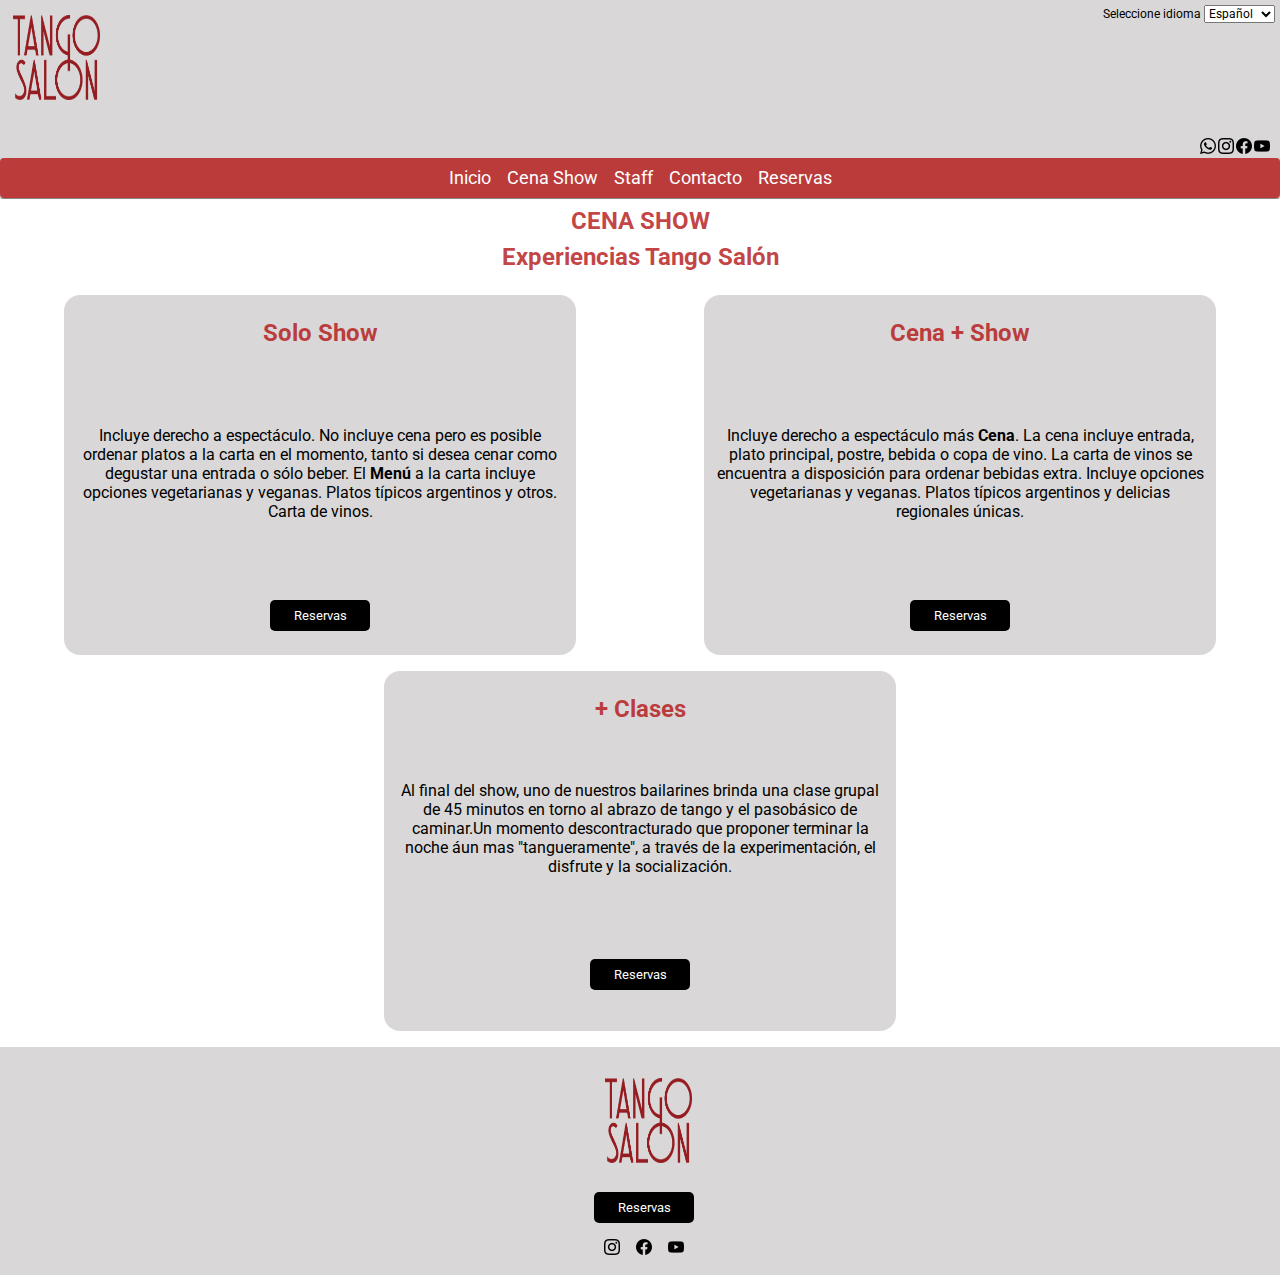
==== pages/cena-show.html @ 395cd0f0 "Se realizaron cambios en archivos cena-show.html, cena-show.scss y footer.scss" ====
<!DOCTYPE html>
<html lang="en">

<head>
    <meta charset="UTF-8">
    <meta name="viewport" content="width=device-width, initial-scale=1.0">
    <link rel="stylesheet" href="../css/style.css">
    <link rel="preconnect" href="https://fonts.googleapis.com">
    <link rel="preconnect" href="https://fonts.gstatic.com" crossorigin>
    <link href="https://fonts.googleapis.com/css2?family=Roboto&display=swap" rel="stylesheet">
    <link rel="preconnect" href="https://fonts.googleapis.com">



    <title>Cena Show</title>
</head>

<body>

    <header>

        <div class="top-header">
            <img class="logo" src="../img/tangosalon-logo.png" alt="tango salón">
        </div>



        <div class="wrapper-elements">
            <div class="selector">
                <form action="">
                    <label for="campo-idioma">Seleccione idioma</label>
                    <select class="desplegable" name="" id="campo-idioma">
                        <option value="">Español</option>
                        <option value="">Portugés</option>
                        <option value="">Ingles</option>
                    </select>
                </form>
            </div>

            <div>
                <ul class="redes">
                    <li><img src="../img/whatsapp (1).png" alt="logo de whatsapp"></li>
                    <li><img src="../img/instagram (2).png" alt="logo de instagram"></li>
                    <li><img src="../img/facebook (1).png" alt="logo de facebook"></li>
                    <li><img src="../img/youtube (1).png" alt="logo de youtube"></li>
                </ul>
            </div>
        </div>



        <div class="barra-pages">
            <nav id="menú">
                <ul class="nav-list">
                    <li><a href="../index.html">Inicio</a></li>
                    <li><a href="./cena-show.html">Cena Show</a></li>
                    <li><a href="./staff.html">Staff</a></li>
                    <li><a href="./contacto.html">Contacto</a></li>
                    <li><a href="./reservas.html">Reservas</a></li>
                </ul>
            </nav>
        </div>


    </header>

    <body>

        <main>

            
            <div class="top-cena">
                <h2>CENA SHOW </h2>
                <h3>Experiencias Tango Salón</h3>
            </div>
            <article class="solo">

                <h4>Solo Show</h4>
                <p class="show">Incluye derecho a espectáculo. No incluye cena pero es posible ordenar platos a la carta en el
                    momento, tanto si desea cenar como degustar una entrada o sólo beber.
                    El <b>Menú</b> a la carta incluye opciones vegetarianas y veganas. Platos típicos argentinos y
                    otros. Carta de vinos.</p>

                <div class="boton-reservas">
                    <a href="./reservas.html"> Reservas</a>
                </div>
            </article>

           
                <article class="cena-show">
                    <h4>Cena + Show</h4>

                    <p>Incluye derecho a espectáculo más <b>Cena</b>. La cena incluye entrada, plato principal, postre,
                        bebida
                        o copa de vino.  La carta de vinos se encuentra a disposición para ordenar bebidas extra. Incluye
                        opciones vegetarianas y veganas.   Platos típicos argentinos y
                        delicias regionales únicas. </p>

                    <div class="boton-reservas">
                        <a href="./reservas.html">Reservas</a>
                    </div>
                </article>
          

            
                <article class="clases">
                    <h4>+ Clases</h4>
                    <p>Al final del show, uno de nuestros bailarines brinda una clase grupal de 45 minutos en torno al
                        abrazo de tango y el pasobásico de caminar.Un momento descontracturado que proponer terminar la
                        noche áun mas "tangueramente", a través de la experimentación, el disfrute y la socialización.
                    </p>

                    <div class="boton-reservas3">
                        <a href="./reservas.html"> Reservas</a>
                    </div>
                </article>
           









        </main>
        <footer>

            <div class="cajón-footer">

                <div class="boton-tango">
                    <a href="#menú"><img class="logo" src="../img/tangosalon-logo.png" alt="tango salón"></a>

                </div>
                <div class="boton-reservas">
                    <a href="./reservas.html"> Reservas</a>
                </div>
                <div>
                    <ul class="nav-social">
                        <li><img src="../img/instagram (2).png" alt="logo instagram"></li>
                        <li><img src="../img/facebook (1).png" alt="logo facebook"></li>
                        <li><img src="../img/youtube (1).png" alt="logo youtube"></li>
                    </ul>
                </div>

            </div>


        </footer>


    </body>

</html>
---- css/style.css ----
@charset "UTF-8";
* {
  margin: 0;
  padding: 0;
  box-sizing: border-box;
  font-family: "Roboto", sans-serif;
}

ul,
ol {
  list-style-type: none;
}

a {
  text-decoration: none;
  color: white;
}

a:hover {
  color: rgba(191, 228, 119, 0.363);
}

img {
  max-width: 100%;
}

/* header */
/* mobile */
header {
  display: grid;
  grid-template-columns: 1fr 1fr;
  grid-template-rows: 2fr 1fr;
  background-color: rgba(121, 113, 113, 0.281);
  border-bottom: rgba(90, 81, 81, 0.61) solid 1px;
  border-bottom-left-radius: 3px;
  border-bottom-right-radius: 3px;
}

.top-header {
  display: flex;
}

.selector {
  display: flex;
  justify-content: end;
  padding-top: 5px;
  font-size: 8px;
  padding-right: 10px;
}
.selector .desplegable {
  font-size: 8px;
}

.logo {
  display: flex;
  width: 60px;
  height: 60px;
  padding: 5px;
}

.barra-pages {
  display: grid;
  grid-column: span 2;
}
.barra-pages .nav-list {
  display: grid;
  grid-column: span 2;
  justify-content: center;
  list-style: none;
  font-size: 10px;
  text-align: center;
  background-color: rgba(179, 17, 17, 0.788);
  border-radius: 4px;
}

.redes {
  display: none;
  justify-content: end;
  gap: 0, 5rem;
}

/* versíón tablet--header */
@media (min-width: 768px) {
  header {
    display: grid;
    grid-template-columns: 1fr 1fr;
    grid-template-rows: 2fr 1fr;
    background-color: rgba(121, 113, 113, 0.281);
    border-bottom: rgba(90, 81, 81, 0.61) solid 1px;
    border-bottom-left-radius: 3px;
    border-bottom-right-radius: 3px;
  }
  .top-header {
    display: flex;
  }
  .wrapper-elements {
    display: grid;
    align-content: space-between;
    grid-row: span 2;
  }
  .wrapper-elements .selector {
    font-size: 12px;
    padding-bottom: 5px;
    padding-right: 5px;
  }
  .wrapper-elements .selector .desplegable {
    font-size: 12px;
  }
  .logo {
    display: flex;
    width: 100px;
    height: 100px;
    align-items: center;
    padding-top: 10px;
    padding-left: 8px;
    margin-top: 5px;
    margin-left: 5px;
  }
  .barra-pages {
    display: grid;
    grid-column: span 2;
    align-items: end;
  }
  .barra-pages .nav-list {
    display: flex;
    flex-direction: row;
    height: 40px;
    align-items: center;
    gap: 1rem;
    list-style: none;
    font-size: 18px;
    background-color: rgba(179, 17, 17, 0.788);
  }
  .redes {
    display: flex;
    gap: 2px;
    padding-right: 10px;
  }
}
/* footer-mobile */
footer {
  display: flex;
  flex-direction: column;
  justify-content: center;
  align-items: center;
  background-color: rgba(121, 113, 113, 0.281);
  width: 100%;
}

.boton-tango {
  margin: 1rem;
  display: flex;
  justify-content: center;
  align-items: center;
}
.boton-tango:hover {
  transform: scale(1.1);
}

.boton-reservas {
  background-color: black;
  display: flex;
  flex-direction: row;
  justify-content: center;
  align-self: center;
  margin: 5px;
  padding: 8px;
  width: 100px;
  border-radius: 5px;
  text-align: center;
  font-size: 0.8rem;
}

.redes-footer {
  font-display: flex;
  justify-content: center;
  align-items: center;
  margin-bottom: 1rem;
}

.nav-social {
  display: flex;
  justify-content: center;
  flex-direction: row;
  gap: 1rem;
  margin-bottom: 1rem;
}

.cajón-footer {
  display: flex;
  justify-content: center;
  flex-direction: column;
}

/* footer- tablet/desktop */
@media (min-width: 768px) {
  footer {
    display: grid;
    grid-column: span 2;
    background-color: rgba(121, 113, 113, 0.281);
  }
  .cajón-footer {
    display: flex;
    justify-content: center;
    flex-direction: column;
    margin-left: 0.5rem;
  }
  .redes-footer {
    font-display: flex;
    justify-content: center;
    align-items: center;
    margin-bottom: 1rem;
    margin-left: 1rem;
  }
}
/* main-mobile- index */
main {
  display: flex;
  flex-direction: column;
  justify-content: center;
  align-items: center;
}

h1 {
  font-size: 1rem;
}

.bienvenida {
  color: rgba(179, 17, 17, 0.788);
  display: flex;
  padding-top: 10px;
}

h2 {
  color: rgba(179, 17, 17, 0.788);
  font-size: 14px;
}

.quienes-somos {
  display: flex;
  flex-direction: column;
  justify-content: center;
  align-items: center;
  width: 80vw;
  padding-top: 5px;
  margin: 1rem;
  font-size: 10px;
  text-align: center;
}

.nuestro-salón {
  display: flex;
  flex-direction: column;
  justify-content: center;
  align-items: center;
  width: 80vw;
  padding-top: 5px;
  margin: 1rem;
  font-size: 10px;
  text-align: center;
}

.parrafo {
  padding-top: 5px;
  padding-bottom: 5px;
}

.fotos-somos,
.fotos-salon {
  display: flex;
  flex-direction: column;
  justify-content: center;
  gap: 0.5rem;
  padding: 1rem;
  margin: 0.5rem;
  border-radius: 5px;
  background-color: rgba(121, 113, 113, 0.281);
}

h3 {
  color: rgba(179, 17, 17, 0.788);
  font-size: 1.3rem;
}

.contacto {
  display: flex;
  flex-direction: column;
  justify-content: center;
  align-items: center;
  font-size: 1rem;
  gap: 1rem;
  margin: 1rem;
}

.wrapp-mapa {
  display: flex;
  justify-content: center;
  align-items: center;
  width: 100%;
  margin: 1rem;
  padding: 1rem;
}

/* main-tablet y desktop*/
@media (min-width: 768px) {
  main {
    display: grid;
    grid-template-columns: 1fr 1fr;
  }
  h1 {
    font-size: 1.5rem;
  }
  h2 {
    font-size: 1rem;
  }
  .bienvenida {
    display: grid;
    grid-column: span 2;
    justify-items: center;
    margin-bottom: 0.5rem;
  }
  .wrapper-somos {
    display: grid;
    justify-items: center;
    align-self: start;
    background-color: rgba(121, 113, 113, 0.281);
    border-radius: 0.5rem;
    margin-left: 1rem;
    margin-right: 1rem;
  }
  .wrapper-salon {
    display: grid;
    justify-items: center;
    align-self: start;
    background-color: rgba(191, 228, 119, 0.363);
    border-radius: 0.5rem;
    margin-left: 1rem;
    margin-right: 1rem;
  }
  .quienes-somos {
    width: 40vw;
    padding-top: 5px;
    font-size: 1rem;
    text-align: center;
  }
  .nuestro-salón {
    width: 40vw;
    padding-top: 5px;
    font-size: 1rem;
    text-align: center;
  }
  .parrafo {
    margin: 5px;
  }
  .contacto {
    display: flex;
    align-items: center;
    align-self: start;
  }
  .wrapp-mapa {
    width: 40vw;
    margin-top: 1rem;
    display: grid;
    justify-self: center;
  }
}
/* main-desktop */
@media (min-width: 1200px) {
  .fotos-somos {
    margin-top: 1.7rem;
  }
}
/* cena-show-main-mobile */
.top-cena {
  display: flex;
  flex-direction: column;
  justify-content: center;
  margin-bottom: 1rem;
}

h2 {
  display: flex;
  justify-content: center;
  margin: 0.5rem;
}

h4 {
  display: flex;
  justify-content: center;
  margin-bottom: 0.5rem;
  color: rgba(179, 17, 17, 0.788);
}

.solo,
.cena-show,
.clases {
  display: flex;
  flex-direction: column;
  text-align: center;
  font-size: 1rem;
  margin: 0.5rem;
  background-color: rgba(121, 113, 113, 0.281);
  border-radius: 1rem;
  padding: 0.5rem;
}

.clases {
  margin-bottom: 1rem;
}

.boton-reservas {
  background-color: black;
  display: flex;
  flex-direction: row;
  justify-content: center;
  align-self: center;
  margin: 0.5rem;
  width: 100px;
  border-radius: 5px;
  text-align: center;
}
.boton-reservas:hover {
  transform: scale(1.1);
}

.boton-reservas3 {
  background-color: black;
  display: grid;
  justify-self: center;
  align-self: center;
  margin: 1rem;
  padding: 0.5rem;
  width: 100px;
  border-radius: 5px;
  text-align: center;
  font-size: 12.8px;
}
.boton-reservas3:hover {
  transform: scale(1.1);
}

/* cena-show-tablet */
@media (min-width: 768px) {
  .top-cena {
    display: grid;
    grid-column: span 2;
  }
  h2,
  h3 {
    font-size: 1.5rem;
  }
  .clases {
    display: grid;
    grid-column: span 2;
    justify-self: center;
    width: 80vh;
  }
  .cena-show {
    display: flex;
    justify-self: center;
    align-self: start;
    width: 80vh;
  }
  .solo {
    justify-self: center;
    width: 80vh;
  }
  .boton-reservas3 {
    background-color: black;
    display: grid;
    justify-self: center;
    align-self: center;
    margin: 0.5rem;
    width: 100px;
    border-radius: 5px;
    text-align: center;
  }
}
/* cena-show-desktop */
@media (min-width: 1200px) {
  .top-cena {
    display: grid;
    grid-column: span 2;
  }
  h4 {
    font-size: 1.5rem;
    justify-self: center;
    margin-top: 1rem;
  }
  .clases {
    display: grid;
    grid-column: span 2;
    margin-bottom: 1rem;
    width: 40vw;
    height: 40vh;
  }
  .solo,
  .cena-show {
    width: 40vw;
    height: 40vh;
    justify-content: start;
    align-items: center;
    justify-content: space-between;
  }
  .boton-reservas {
    background-color: black;
    display: flex;
    justify-self: end;
    margin-bottom: 1rem;
  }
}


/*# sourceMappingURL=style.css.map */
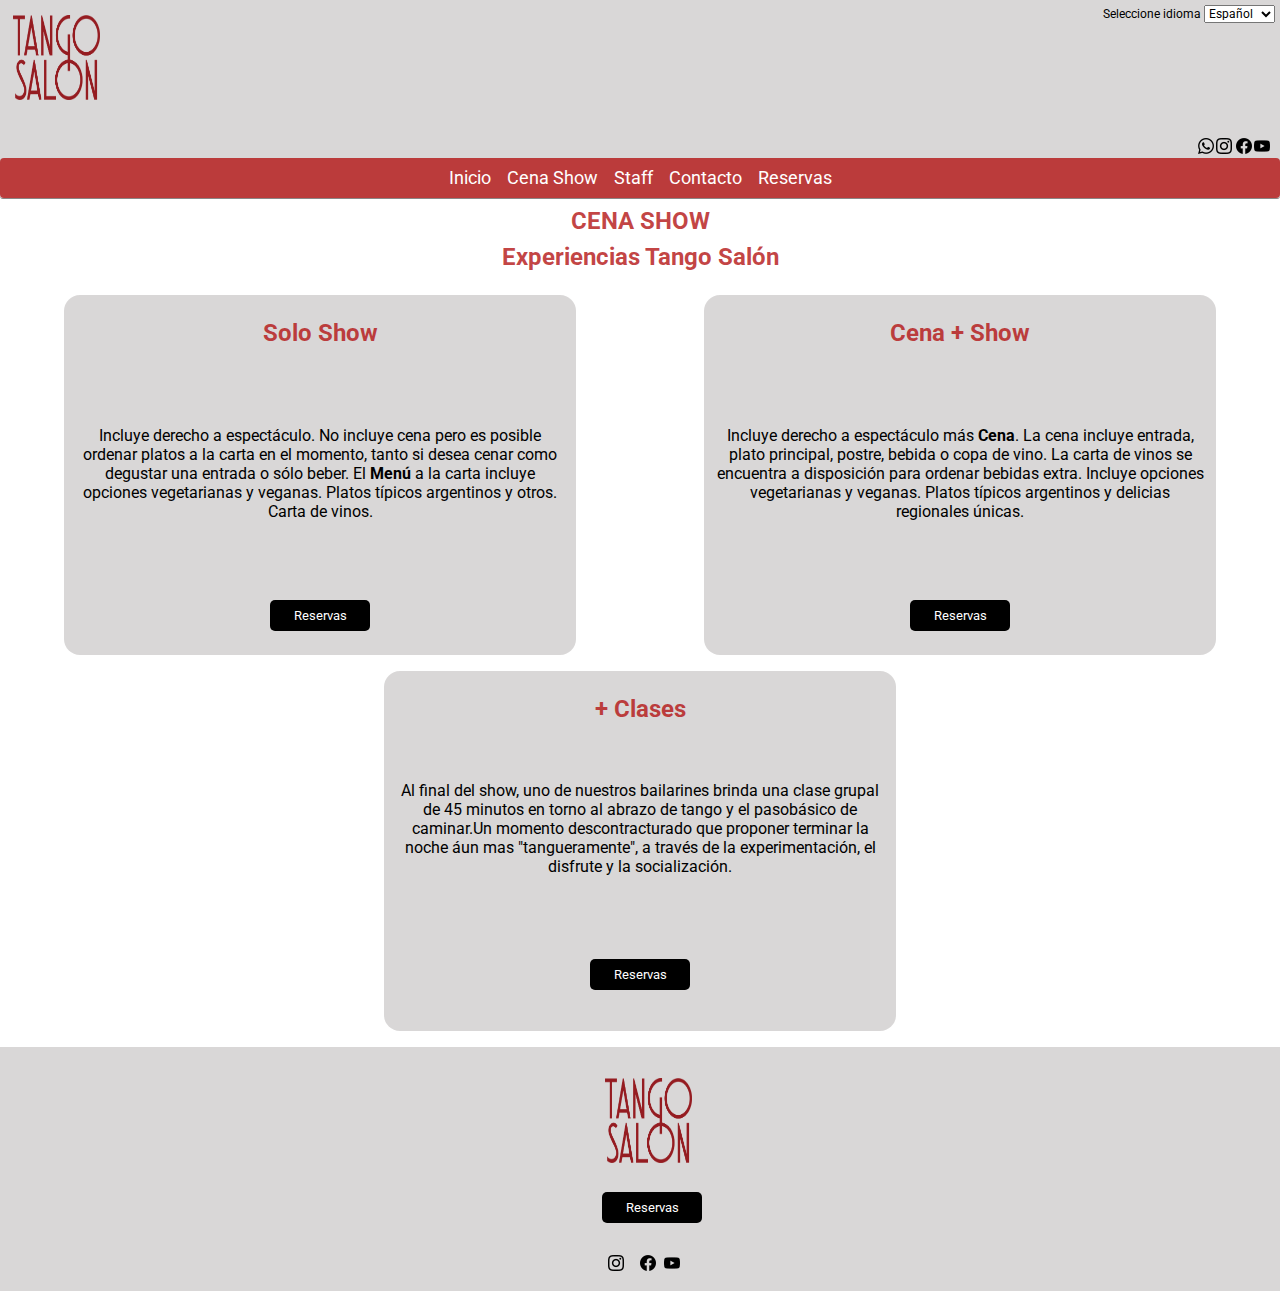
==== commit 7da7acdf: "Se realizaron cambios en archivos cena-show.html, staff.html,index.html,cena-show.scss,staff.scss y " ====
--- a/pages/cena-show.html
+++ b/pages/cena-show.html
@@ -40,7 +40,8 @@
             <div>
                 <ul class="redes">
                     <li><img src="../img/whatsapp (1).png" alt="logo de whatsapp"></li>
-                    <li><img src="../img/instagram (2).png" alt="logo de instagram"></li>
+                    <li> <a href="https://instagram.com/tangosalon_ar?igshid=OGQ5ZDc2ODk2ZA==" target="_blank"><img
+                                src="../img/instagram (2).png" alt="logo instagram"></li> </a>
                     <li><img src="../img/facebook (1).png" alt="logo de facebook"></li>
                     <li><img src="../img/youtube (1).png" alt="logo de youtube"></li>
                 </ul>
@@ -68,7 +69,7 @@
 
         <main>
 
-            
+
             <div class="top-cena">
                 <h2>CENA SHOW </h2>
                 <h3>Experiencias Tango Salón</h3>
@@ -76,7 +77,8 @@
             <article class="solo">
 
                 <h4>Solo Show</h4>
-                <p class="show">Incluye derecho a espectáculo. No incluye cena pero es posible ordenar platos a la carta en el
+                <p class="show">Incluye derecho a espectáculo. No incluye cena pero es posible ordenar platos a la carta
+                    en el
                     momento, tanto si desea cenar como degustar una entrada o sólo beber.
                     El <b>Menú</b> a la carta incluye opciones vegetarianas y veganas. Platos típicos argentinos y
                     otros. Carta de vinos.</p>
@@ -86,43 +88,34 @@
                 </div>
             </article>
 
-           
-                <article class="cena-show">
-                    <h4>Cena + Show</h4>
 
-                    <p>Incluye derecho a espectáculo más <b>Cena</b>. La cena incluye entrada, plato principal, postre,
-                        bebida
-                        o copa de vino.  La carta de vinos se encuentra a disposición para ordenar bebidas extra. Incluye
-                        opciones vegetarianas y veganas.   Platos típicos argentinos y
-                        delicias regionales únicas. </p>
+            <article class="cena-show">
+                <h4>Cena + Show</h4>
 
-                    <div class="boton-reservas">
-                        <a href="./reservas.html">Reservas</a>
-                    </div>
-                </article>
-          
+                <p>Incluye derecho a espectáculo más <b>Cena</b>. La cena incluye entrada, plato principal, postre,
+                    bebida
+                    o copa de vino. La carta de vinos se encuentra a disposición para ordenar bebidas extra. Incluye
+                    opciones vegetarianas y veganas. Platos típicos argentinos y
+                    delicias regionales únicas. </p>
 
-            
-                <article class="clases">
-                    <h4>+ Clases</h4>
-                    <p>Al final del show, uno de nuestros bailarines brinda una clase grupal de 45 minutos en torno al
-                        abrazo de tango y el pasobásico de caminar.Un momento descontracturado que proponer terminar la
-                        noche áun mas "tangueramente", a través de la experimentación, el disfrute y la socialización.
-                    </p>
-
-                    <div class="boton-reservas3">
-                        <a href="./reservas.html"> Reservas</a>
-                    </div>
-                </article>
-           
+                <div class="boton-reservas">
+                    <a href="./reservas.html">Reservas</a>
+                </div>
+            </article>
 
 
 
+            <article class="clases">
+                <h4>+ Clases</h4>
+                <p>Al final del show, uno de nuestros bailarines brinda una clase grupal de 45 minutos en torno al
+                    abrazo de tango y el pasobásico de caminar.Un momento descontracturado que proponer terminar la
+                    noche áun mas "tangueramente", a través de la experimentación, el disfrute y la socialización.
+                </p>
 
-
-
-
-
+                <div class="boton-reservas3">
+                    <a href="./reservas.html"> Reservas</a>
+                </div>
+            </article>
 
         </main>
         <footer>
@@ -131,14 +124,18 @@
 
                 <div class="boton-tango">
                     <a href="#menú"><img class="logo" src="../img/tangosalon-logo.png" alt="tango salón"></a>
+                </div>
 
+                <div class="redes-footer">
+                    <div class="boton-reservas">
+                        <a href="./reservas.html"> Reservas</a>
+                    </div>
                 </div>
-                <div class="boton-reservas">
-                    <a href="./reservas.html"> Reservas</a>
-                </div>
+
                 <div>
                     <ul class="nav-social">
-                        <li><img src="../img/instagram (2).png" alt="logo instagram"></li>
+                        <li> <a href="https://instagram.com/tangosalon_ar?igshid=OGQ5ZDc2ODk2ZA==" target="_blank"><img
+                                    src="../img/instagram (2).png" alt="logo instagram"></li> </a>
                         <li><img src="../img/facebook (1).png" alt="logo facebook"></li>
                         <li><img src="../img/youtube (1).png" alt="logo youtube"></li>
                     </ul>
--- a/css/style.css
+++ b/css/style.css
@@ -162,7 +162,7 @@
   display: flex;
   flex-direction: row;
   justify-content: center;
-  align-self: center;
+  align-items: center;
   margin: 5px;
   padding: 8px;
   width: 100px;
@@ -172,7 +172,8 @@
 }
 
 .redes-footer {
-  font-display: flex;
+  display: flex;
+  flex-direction: row;
   justify-content: center;
   align-items: center;
   margin-bottom: 1rem;
@@ -182,14 +183,15 @@
   display: flex;
   justify-content: center;
   flex-direction: row;
-  gap: 1rem;
+  gap: 0.5rem;
   margin-bottom: 1rem;
 }
 
 .cajón-footer {
   display: flex;
-  justify-content: center;
-  flex-direction: column;
+  flex-direction: column;
+  justify-content: center;
+  align-items: center;
 }
 
 /* footer- tablet/desktop */
@@ -212,6 +214,10 @@
     margin-bottom: 1rem;
     margin-left: 1rem;
   }
+  .nav-social {
+    display: flex;
+    margin-bottom: 1rem;
+  }
 }
 /* main-mobile- index */
 main {
@@ -382,6 +388,11 @@
   display: flex;
   justify-content: center;
   margin: 0.5rem;
+  font-size: 1rem;
+}
+
+h3 {
+  font-size: 1.2rem;
 }
 
 h4 {
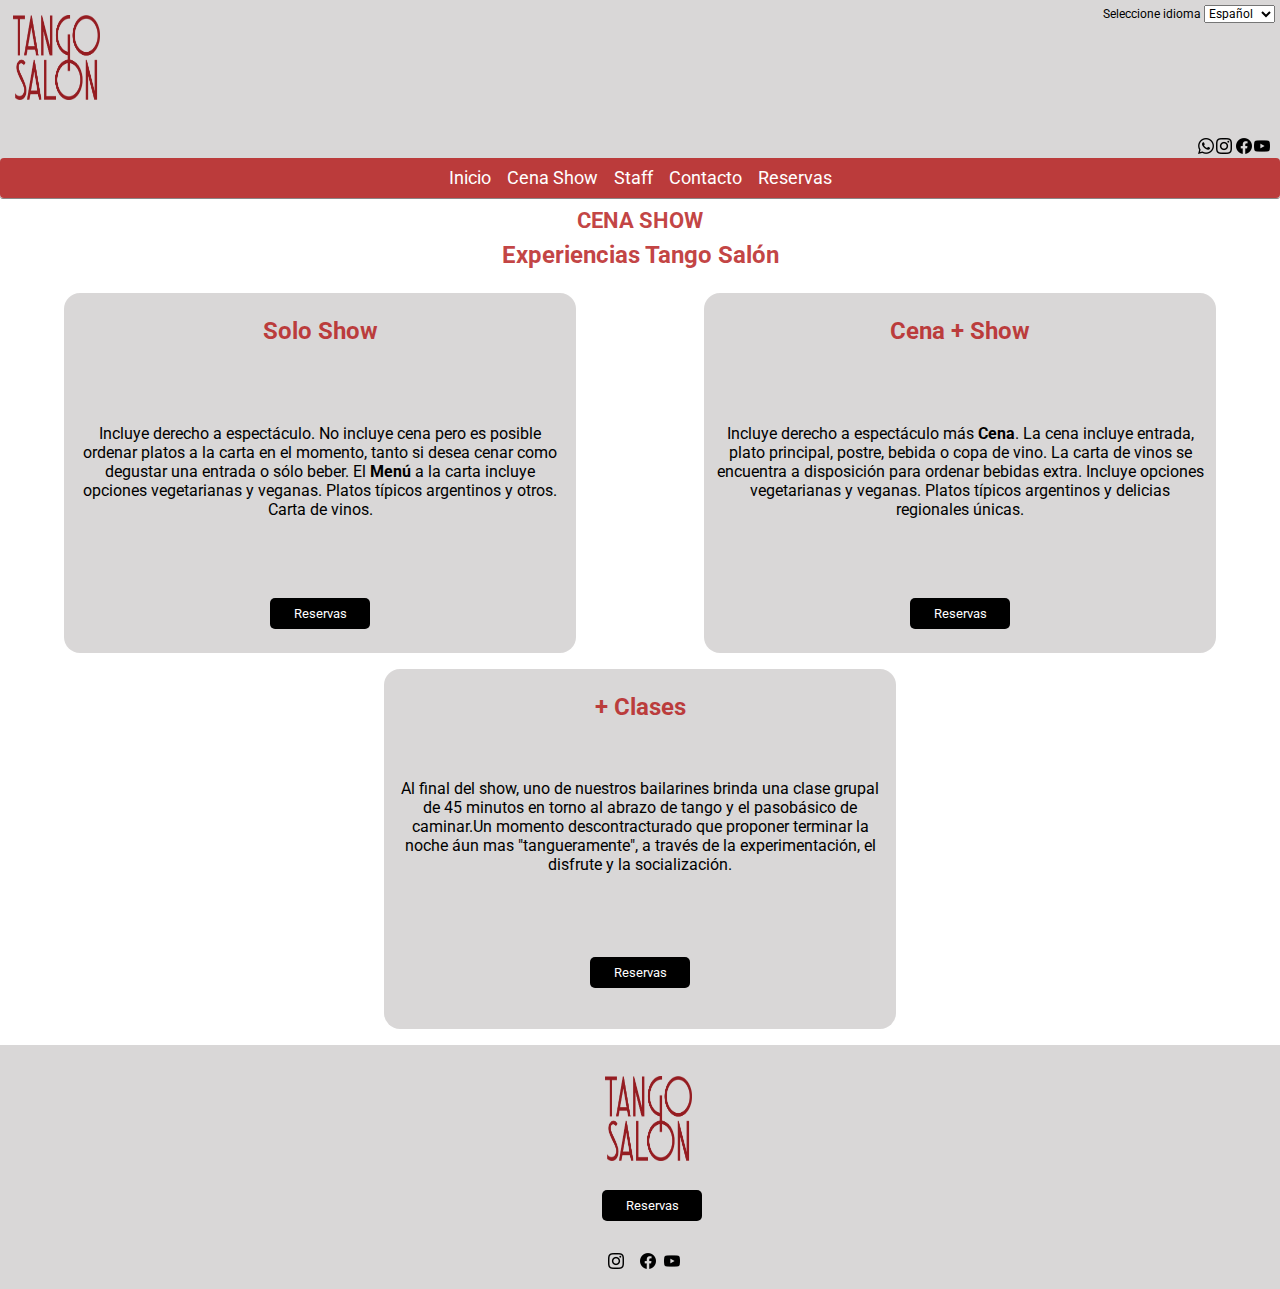
==== commit 46db54eb: "Se agrego un archivo a carpeta img, y se realizaron cambios en todos los archivos html, footer.scss," ====
--- a/pages/cena-show.html
+++ b/pages/cena-show.html
@@ -40,7 +40,7 @@
             <div>
                 <ul class="redes">
                     <li><img src="../img/whatsapp (1).png" alt="logo de whatsapp"></li>
-                    <li> <a href="https://instagram.com/tangosalon_ar?igshid=OGQ5ZDc2ODk2ZA==" target="_blank"><img
+                    <li class="ig"> <a href="https://instagram.com/tangosalon_ar?igshid=OGQ5ZDc2ODk2ZA==" target="_blank"><img
                                 src="../img/instagram (2).png" alt="logo instagram"></li> </a>
                     <li><img src="../img/facebook (1).png" alt="logo de facebook"></li>
                     <li><img src="../img/youtube (1).png" alt="logo de youtube"></li>
@@ -134,7 +134,7 @@
 
                 <div>
                     <ul class="nav-social">
-                        <li> <a href="https://instagram.com/tangosalon_ar?igshid=OGQ5ZDc2ODk2ZA==" target="_blank"><img
+                        <li class="ig"> <a href="https://instagram.com/tangosalon_ar?igshid=OGQ5ZDc2ODk2ZA==" target="_blank"><img
                                     src="../img/instagram (2).png" alt="logo instagram"></li> </a>
                         <li><img src="../img/facebook (1).png" alt="logo facebook"></li>
                         <li><img src="../img/youtube (1).png" alt="logo youtube"></li>
--- a/css/style.css
+++ b/css/style.css
@@ -136,6 +136,9 @@
     gap: 2px;
     padding-right: 10px;
   }
+  .redes .ig:hover {
+    transform: scale(1.1);
+  }
 }
 /* footer-mobile */
 footer {
@@ -185,6 +188,9 @@
   flex-direction: row;
   gap: 0.5rem;
   margin-bottom: 1rem;
+}
+.nav-social .ig:hover {
+  transform: scale(1.1);
 }
 
 .cajón-footer {
@@ -218,6 +224,9 @@
     display: flex;
     margin-bottom: 1rem;
   }
+  .nav-social .ig:hover {
+    transform: scale(1.1);
+  }
 }
 /* main-mobile- index */
 main {
@@ -228,7 +237,7 @@
 }
 
 h1 {
-  font-size: 1rem;
+  font-size: 1.4rem;
 }
 
 .bienvenida {
@@ -388,7 +397,7 @@
   display: flex;
   justify-content: center;
   margin: 0.5rem;
-  font-size: 1rem;
+  font-size: 1.4rem;
 }
 
 h3 {
@@ -521,5 +530,92 @@
   }
 }
 
+/* staff-main-mobile */
+.top-staff {
+  display: flex;
+  flex-direction: column;
+  justify-content: center;
+  margin-bottom: 1rem;
+}
+
+.titulo-artistas {
+  display: flex;
+  flex-direction: column;
+  justify-content: center;
+  align-items: center;
+  font-size: 1.3rem;
+}
+
+h2 {
+  display: flex;
+  justify-content: center;
+  margin: 0.5rem;
+  font-size: 1.4rem;
+}
+
+h4 {
+  display: flex;
+  justify-content: center;
+  margin-bottom: 0.5rem;
+  color: rgba(179, 17, 17, 0.788);
+}
+
+.musicos,
+.bailarines {
+  display: flex;
+  flex-direction: column;
+  justify-content: center;
+  align-items: center;
+  text-align: center;
+  gap: 0.3rem;
+}
+.musicos-fotos,
+.bailarines-fotos {
+  display: flex;
+  flex-direction: column;
+  justify-content: center;
+  gap: 0.5rem;
+  padding: 1rem;
+  margin: 1rem;
+  border-radius: 5px;
+  background-color: rgba(121, 113, 113, 0.281);
+}
+
+/* staff-main-tablet */
+@media (min-width: 768px) {
+  .top-staff {
+    display: grid;
+    grid-column: span 2;
+    justify-items: center;
+  }
+  .musicos-wrapper {
+    display: grid;
+    justify-items: center;
+    align-self: start;
+    background-color: rgba(121, 113, 113, 0.281);
+    border-radius: 0.5rem;
+    margin-left: 1rem;
+    margin-right: 1rem;
+    margin-bottom: 1rem;
+    padding-top: 0.5rem;
+  }
+  .bailarines-wrapper {
+    display: grid;
+    justify-items: center;
+    align-self: start;
+    background-color: rgba(191, 228, 119, 0.363);
+    border-radius: 0.5rem;
+    margin-left: 1rem;
+    margin-right: 1rem;
+    margin-bottom: 1rem;
+    padding-top: 0.5rem;
+  }
+}
+/* main-desktop */
+@media (min-width: 1200px) {
+  .bailarines-fotos {
+    margin-top: 1.1rem;
+  }
+}
 
 /*# sourceMappingURL=style.css.map */
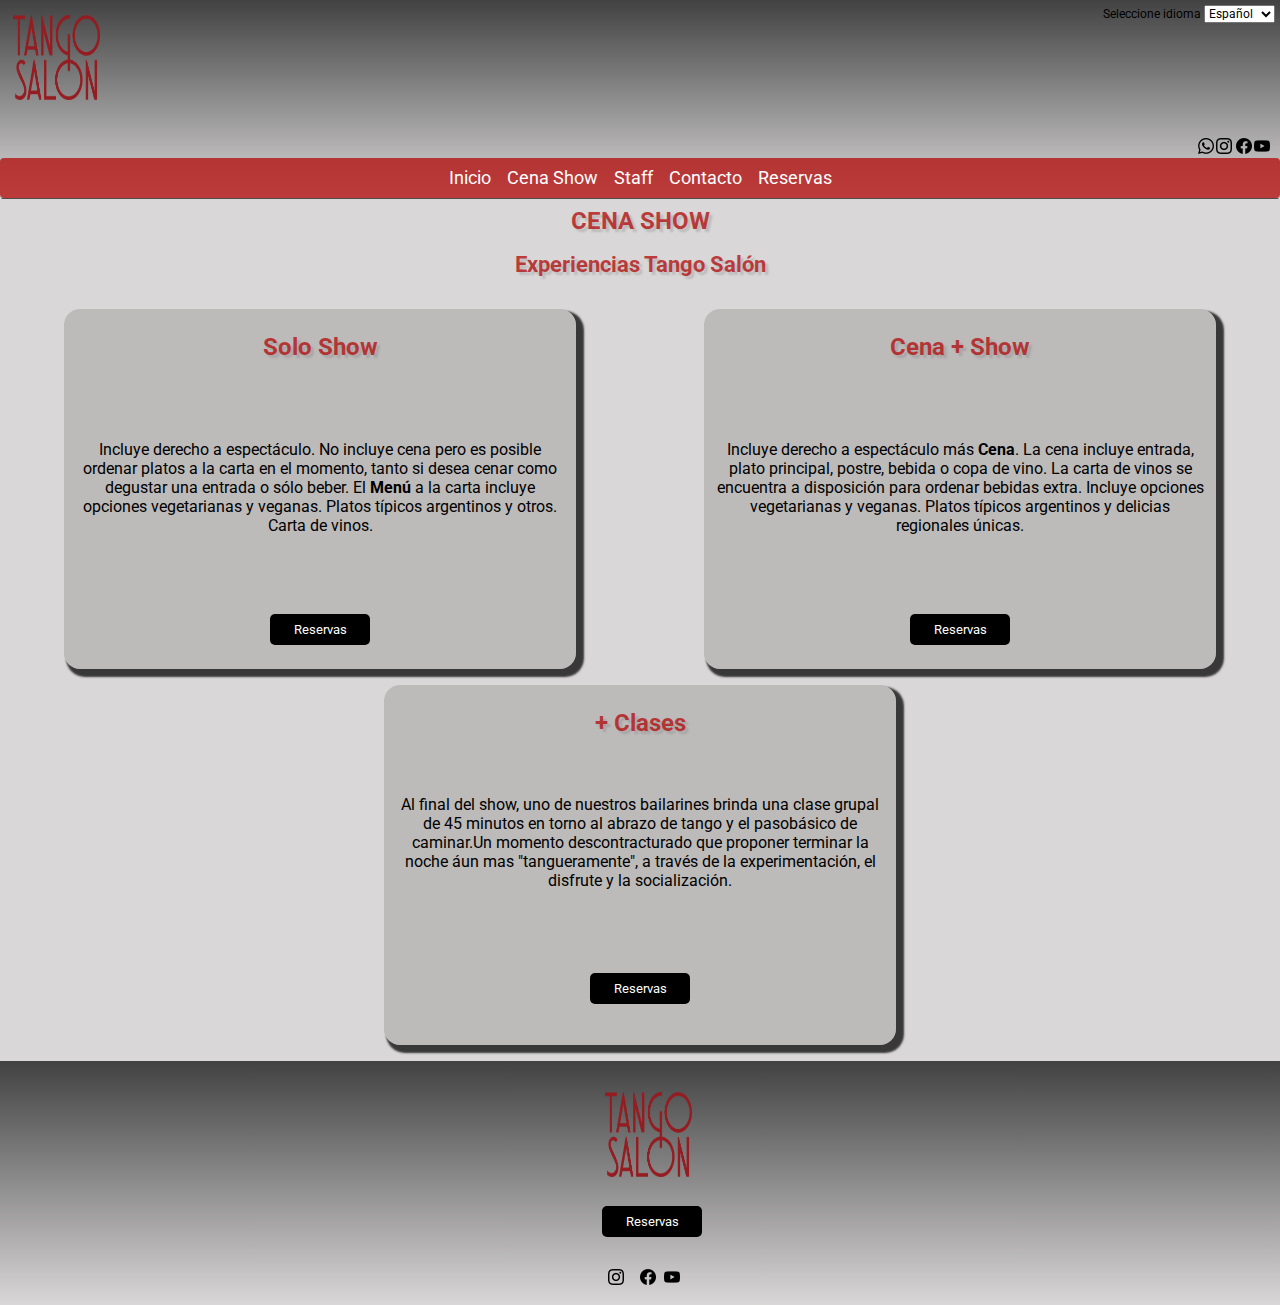
==== commit d6d0a7c6: "Se realizaron cambios en todos los archivos html y en los archivos cena-show.scss y reservas.scss" ====
--- a/pages/cena-show.html
+++ b/pages/cena-show.html
@@ -4,15 +4,13 @@
 <head>
     <meta charset="UTF-8">
     <meta name="viewport" content="width=device-width, initial-scale=1.0">
+    <meta name="description" content="Conozca nuestras diferentes propuestas para disfrutar el show">
     <link rel="stylesheet" href="../css/style.css">
     <link rel="preconnect" href="https://fonts.googleapis.com">
     <link rel="preconnect" href="https://fonts.gstatic.com" crossorigin>
     <link href="https://fonts.googleapis.com/css2?family=Roboto&display=swap" rel="stylesheet">
     <link rel="preconnect" href="https://fonts.googleapis.com">
-
-
-
-    <title>Cena Show</title>
+    <title>Tango Salón-Cena Show</title>
 </head>
 
 <body>
@@ -71,12 +69,12 @@
 
 
             <div class="top-cena">
-                <h2>CENA SHOW </h2>
-                <h3>Experiencias Tango Salón</h3>
+                <h1>CENA SHOW </h1>
+                <h2>Experiencias Tango Salón</h2>
             </div>
             <article class="solo">
 
-                <h4>Solo Show</h4>
+                <h3>Solo Show</h3>
                 <p class="show">Incluye derecho a espectáculo. No incluye cena pero es posible ordenar platos a la carta
                     en el
                     momento, tanto si desea cenar como degustar una entrada o sólo beber.
@@ -90,7 +88,7 @@
 
 
             <article class="cena-show">
-                <h4>Cena + Show</h4>
+                <h3>Cena + Show</h3>
 
                 <p>Incluye derecho a espectáculo más <b>Cena</b>. La cena incluye entrada, plato principal, postre,
                     bebida
@@ -106,7 +104,7 @@
 
 
             <article class="clases">
-                <h4>+ Clases</h4>
+                <h3>+ Clases</h3>
                 <p>Al final del show, uno de nuestros bailarines brinda una clase grupal de 45 minutos en torno al
                     abrazo de tango y el pasobásico de caminar.Un momento descontracturado que proponer terminar la
                     noche áun mas "tangueramente", a través de la experimentación, el disfrute y la socialización.
--- a/css/style.css
+++ b/css/style.css
@@ -30,10 +30,10 @@
   display: grid;
   grid-template-columns: 1fr 1fr;
   grid-template-rows: 2fr 1fr;
-  background-color: rgba(121, 113, 113, 0.281);
   border-bottom: rgba(90, 81, 81, 0.61) solid 1px;
   border-bottom-left-radius: 3px;
   border-bottom-right-radius: 3px;
+  background: linear-gradient(rgba(0, 0, 0, 0.74), rgba(121, 113, 113, 0.281));
 }
 
 .top-header {
@@ -71,6 +71,9 @@
   text-align: center;
   background-color: rgba(179, 17, 17, 0.788);
   border-radius: 4px;
+}
+.barra-pages .nav-list a:hover {
+  font-size: 14px;
 }
 
 .redes {
@@ -89,6 +92,7 @@
     border-bottom: rgba(90, 81, 81, 0.61) solid 1px;
     border-bottom-left-radius: 3px;
     border-bottom-right-radius: 3px;
+    background: linear-gradient(rgba(0, 0, 0, 0.74), rgba(121, 113, 113, 0.281));
   }
   .top-header {
     display: flex;
@@ -146,8 +150,8 @@
   flex-direction: column;
   justify-content: center;
   align-items: center;
-  background-color: rgba(121, 113, 113, 0.281);
   width: 100%;
+  background: linear-gradient(rgba(0, 0, 0, 0.74), rgba(121, 113, 113, 0.281));
 }
 
 .boton-tango {
@@ -205,7 +209,7 @@
   footer {
     display: grid;
     grid-column: span 2;
-    background-color: rgba(121, 113, 113, 0.281);
+    background: linear-gradient(rgba(0, 0, 0, 0.74), rgba(121, 113, 113, 0.281));
   }
   .cajón-footer {
     display: flex;
@@ -234,6 +238,7 @@
   flex-direction: column;
   justify-content: center;
   align-items: center;
+  background-color: rgba(121, 113, 113, 0.281);
 }
 
 h1 {
@@ -244,11 +249,13 @@
   color: rgba(179, 17, 17, 0.788);
   display: flex;
   padding-top: 10px;
+  text-shadow: 3px 3px 2px rgba(121, 113, 113, 0.281);
 }
 
 h2 {
   color: rgba(179, 17, 17, 0.788);
   font-size: 14px;
+  text-shadow: 3px 3px 2px rgba(121, 113, 113, 0.281);
 }
 
 .quienes-somos {
@@ -256,7 +263,7 @@
   flex-direction: column;
   justify-content: center;
   align-items: center;
-  width: 80vw;
+  width: 70vw;
   padding-top: 5px;
   margin: 1rem;
   font-size: 10px;
@@ -268,7 +275,7 @@
   flex-direction: column;
   justify-content: center;
   align-items: center;
-  width: 80vw;
+  width: 70vw;
   padding-top: 5px;
   margin: 1rem;
   font-size: 10px;
@@ -305,6 +312,13 @@
   font-size: 1rem;
   gap: 1rem;
   margin: 1rem;
+  padding: 10px;
+}
+.contacto:hover {
+  transform: rotate(360dg);
+  background-color: rgba(191, 228, 119, 0.363);
+  box-shadow: 2px 2px 2px 3px rgba(0, 0, 0, 0.74);
+  border-radius: 5px;
 }
 
 .wrapp-mapa {
@@ -321,6 +335,7 @@
   main {
     display: grid;
     grid-template-columns: 1fr 1fr;
+    background-color: rgba(121, 113, 113, 0.281);
   }
   h1 {
     font-size: 1.5rem;
@@ -342,15 +357,17 @@
     border-radius: 0.5rem;
     margin-left: 1rem;
     margin-right: 1rem;
+    background-color: rgba(121, 113, 113, 0.281);
   }
   .wrapper-salon {
     display: grid;
     justify-items: center;
     align-self: start;
-    background-color: rgba(191, 228, 119, 0.363);
+    background-color: rgba(121, 113, 113, 0.281);
     border-radius: 0.5rem;
     margin-left: 1rem;
     margin-right: 1rem;
+    background-color: rgba(121, 113, 113, 0.281);
   }
   .quienes-somos {
     width: 40vw;
@@ -371,12 +388,21 @@
     display: flex;
     align-items: center;
     align-self: start;
+    padding: 10px;
+  }
+  .contacto:hover {
+    transform: rotate(360dg);
+    background-color: rgba(191, 228, 119, 0.363);
+    box-shadow: 2px 2px 2px 3px rgba(0, 0, 0, 0.74);
+    border-radius: 5px;
   }
   .wrapp-mapa {
     width: 40vw;
     margin-top: 1rem;
     display: grid;
     justify-self: center;
+    box-shadow: 2px 2px 2px 3px rgba(0, 0, 0, 0.74);
+    border-radius: 5px;
   }
 }
 /* main-desktop */
@@ -393,22 +419,26 @@
   margin-bottom: 1rem;
 }
 
-h2 {
+h1 {
   display: flex;
   justify-content: center;
   margin: 0.5rem;
   font-size: 1.4rem;
+  color: rgba(179, 17, 17, 0.788);
+  text-shadow: 3px 3px 2px rgba(121, 113, 113, 0.281);
+}
+
+h2 {
+  font-size: 1.2rem;
+  text-shadow: 3px 3px 2px rgba(121, 113, 113, 0.281);
 }
 
 h3 {
-  font-size: 1.2rem;
-}
-
-h4 {
   display: flex;
   justify-content: center;
   margin-bottom: 0.5rem;
   color: rgba(179, 17, 17, 0.788);
+  text-shadow: 3px 3px 2px rgba(121, 113, 113, 0.281);
 }
 
 .solo,
@@ -422,6 +452,7 @@
   background-color: rgba(121, 113, 113, 0.281);
   border-radius: 1rem;
   padding: 0.5rem;
+  box-shadow: 5px 5px 2px 3px rgba(0, 0, 0, 0.74);
 }
 
 .clases {
@@ -465,8 +496,8 @@
     display: grid;
     grid-column: span 2;
   }
-  h2,
-  h3 {
+  h1,
+  h2 {
     font-size: 1.5rem;
   }
   .clases {
@@ -474,16 +505,19 @@
     grid-column: span 2;
     justify-self: center;
     width: 80vh;
+    box-shadow: 5px 5px 2px 3px rgba(0, 0, 0, 0.74);
   }
   .cena-show {
     display: flex;
     justify-self: center;
     align-self: start;
     width: 80vh;
+    box-shadow: 5px 5px 2px 3px rgba(0, 0, 0, 0.74);
   }
   .solo {
     justify-self: center;
     width: 80vh;
+    box-shadow: 5px 5px 2px 3px rgba(0, 0, 0, 0.74);
   }
   .boton-reservas3 {
     background-color: black;
@@ -502,7 +536,7 @@
     display: grid;
     grid-column: span 2;
   }
-  h4 {
+  h3 {
     font-size: 1.5rem;
     justify-self: center;
     margin-top: 1rem;
@@ -513,6 +547,7 @@
     margin-bottom: 1rem;
     width: 40vw;
     height: 40vh;
+    box-shadow: 5px 5px 2px 3px rgba(0, 0, 0, 0.74);
   }
   .solo,
   .cena-show {
@@ -521,6 +556,7 @@
     justify-content: start;
     align-items: center;
     justify-content: space-between;
+    box-shadow: 5px 5px 2px 3px rgba(0, 0, 0, 0.74);
   }
   .boton-reservas {
     background-color: black;
@@ -603,7 +639,7 @@
     display: grid;
     justify-items: center;
     align-self: start;
-    background-color: rgba(191, 228, 119, 0.363);
+    background-color: rgba(121, 113, 113, 0.281);
     border-radius: 0.5rem;
     margin-left: 1rem;
     margin-right: 1rem;
@@ -617,5 +653,289 @@
     margin-top: 1.1rem;
   }
 }
+/* contacto-main-mobile */
+.top-contacto {
+  display: flex;
+  justify-content: center;
+  text-shadow: 3px 3px 2px rgba(121, 113, 113, 0.281);
+}
+
+.titulo-contacto {
+  margin: 0.4rem;
+  display: flex;
+  justify-content: center;
+  flex-direction: column;
+  align-items: center;
+}
+
+.datos {
+  display: flex;
+  flex-direction: column;
+  justify-content: center;
+  align-items: center;
+  gap: 10px;
+}
+.datos .comentario {
+  display: flex;
+  justify-content: center;
+  gap: 0.3rem;
+}
+.datos .nombre {
+  display: flex;
+  justify-content: center;
+  align-self: start;
+  gap: 0.3rem;
+}
+.datos .correo {
+  display: flex;
+  align-self: start;
+  gap: 0.1rem;
+}
+.datos .de-acuerdo {
+  display: flex;
+  justify-content: center;
+  margin-top: 0.3rem;
+}
+.datos .de-acuerdo .boton {
+  padding: 0.3rem;
+  justify-content: center;
+  border-radius: 4px;
+}
+.datos .de-acuerdo .boton:hover {
+  background-color: rgba(179, 17, 17, 0.788);
+  transform: scale(1.1);
+}
+.datos .click {
+  display: flex;
+  gap: 0.3rem;
+}
+
+.cajita {
+  box-shadow: 2px 2px 2px 1px rgba(0, 0, 0, 0.74);
+  padding-left: 0.2rem;
+}
+
+.vias {
+  display: flex;
+  align-items: center;
+  flex-direction: column;
+  gap: 0.7rem;
+  margin-bottom: 0.3rem;
+}
+.vias h4 {
+  margin: 0.3rem;
+}
+
+.redes-contacto {
+  margin-top: 0.8rem;
+}
+.redes-contacto .nav-social {
+  margin-top: 1rem;
+}
+
+@media (min-width: 768px) {
+  .top-contacto {
+    display: grid;
+    grid-column: span 2;
+  }
+  .titulo-contacto {
+    margin: 0.4rem;
+    display: flex;
+    flex-direction: row;
+    justify-content: start;
+    text-shadow: 3px 3px 2px rgba(121, 113, 113, 0.281);
+  }
+  .varios {
+    display: grid;
+    align-self: start;
+  }
+  .datos {
+    display: flex;
+    flex-direction: column;
+    justify-content: start;
+    align-items: center;
+    gap: 10px;
+  }
+  .datos .comentario {
+    display: flex;
+    justify-content: start;
+    align-self: start;
+    gap: 0.3rem;
+    padding-left: 0.3rem;
+  }
+  .datos .nombre {
+    display: flex;
+    justify-content: start;
+    align-self: start;
+    gap: 0.3rem;
+    padding-left: 0.3rem;
+  }
+  .datos .correo {
+    display: flex;
+    justify-content: start;
+    align-self: start;
+    gap: 0.1rem;
+    padding-left: 0.3rem;
+  }
+  .datos .de-acuerdo {
+    display: flex;
+    justify-content: center;
+    margin-top: 0.3rem;
+  }
+  .datos .de-acuerdo .boton {
+    padding: 0.3rem;
+    justify-content: center;
+    border-radius: 4px;
+  }
+  .datos .de-acuerdo .boton:hover {
+    background-color: rgba(179, 17, 17, 0.788);
+    transform: scale(1.1);
+  }
+  .datos .click {
+    display: flex;
+    gap: 0.3rem;
+    margin-bottom: 0.5rem;
+  }
+}
+.vias1 {
+  display: flex;
+  flex-direction: row;
+  justify-content: center;
+  text-shadow: 3px 3px 2px rgba(121, 113, 113, 0.281);
+}
+
+.redes-contacto {
+  margin-top: 0.8rem;
+  text-shadow: 3px 3px 2px rgba(121, 113, 113, 0.281);
+}
+.redes-contacto .nav-social {
+  margin-top: 1rem;
+}
+
+@media (min-width: 1200px) {
+  .varios {
+    margin-top: 0.3rem;
+    display: flex;
+    flex-direction: column;
+    justify-content: space-between;
+  }
+}
+/* reservas-main-mobile */
+.elegir {
+  display: flex;
+  flex-direction: column;
+  justify-content: center;
+  gap: 0.5rem;
+  box-shadow: 2px 2px 2px 3px rgba(0, 0, 0, 0.74);
+  border-radius: 5px;
+  margin-left: 4rem;
+  margin-right: 4rem;
+  margin-top: 1rem;
+  margin-bottom: 2rem;
+  padding-top: 0.5rem;
+}
+.elegir .solo-reservas {
+  display: flex;
+  justify-content: center;
+  gap: 1rem;
+}
+.elegir .cena-reservas {
+  display: flex;
+  justify-content: center;
+  gap: 0.9rem;
+}
+.elegir .clase-reservas {
+  display: flex;
+  justify-content: center;
+  gap: 0.8rem;
+}
+.elegir .dia {
+  display: flex;
+  justify-content: end;
+  gap: 0.5rem;
+  padding-bottom: 0.4rem;
+  padding-right: 0.3rem;
+}
+.elegir .boton-elegir:hover {
+  background-color: rgba(179, 17, 17, 0.788);
+  color: white;
+}
+
+.titulo-info {
+  display: flex;
+  justify-content: center;
+  align-items: center;
+  margin-bottom: 0.5rem;
+}
+
+.ubicacion {
+  display: flex;
+  flex-direction: column;
+  justify-content: center;
+  align-items: center;
+  margin-bottom: 1rem;
+}
+
+.wrapp-mapa2 {
+  display: flex;
+  flex-direction: column;
+  justify-content: center;
+  align-items: center;
+  width: 100%;
+  padding: 2rem;
+}
+
+/* reservas-main tablet */
+@media (min-width: 768px) {
+  .formulario-reservas {
+    display: grid;
+    justify-self: start;
+  }
+  .formulario-reservas h2 {
+    margin-top: 2rem;
+  }
+  .elegir {
+    display: flex;
+    flex-direction: column;
+    justify-content: center;
+    gap: 2rem;
+    box-shadow: 2px 2px 2px 3px rgba(0, 0, 0, 0.74);
+    border-radius: 5px;
+    margin-left: 2rem;
+    margin-right: 2rem;
+    margin-top: 4rem;
+    margin-bottom: 2rem;
+    padding: 3rem;
+  }
+  .elegir .dia {
+    display: flex;
+    align-items: center;
+    justify-content: center;
+    gap: 1rem;
+    padding-bottom: 0.4rem;
+  }
+  .elegir .boton-elegir:hover {
+    background-color: rgba(179, 17, 17, 0.788);
+    color: white;
+  }
+  .donde-estamos {
+    display: grid;
+    justify-items: center;
+    margin-top: 0.1rem;
+  }
+  .donde-estamos h3 {
+    display: flex;
+    justify-content: center;
+    font-size: 1.4rem;
+  }
+  .donde-estamos .ubicacion {
+    margin: 0;
+    padding-bottom: 0.3rem;
+  }
+  .wrapp-mapa2 {
+    margin-top: 0.5rem;
+    padding: 0;
+  }
+}
 
 /*# sourceMappingURL=style.css.map */
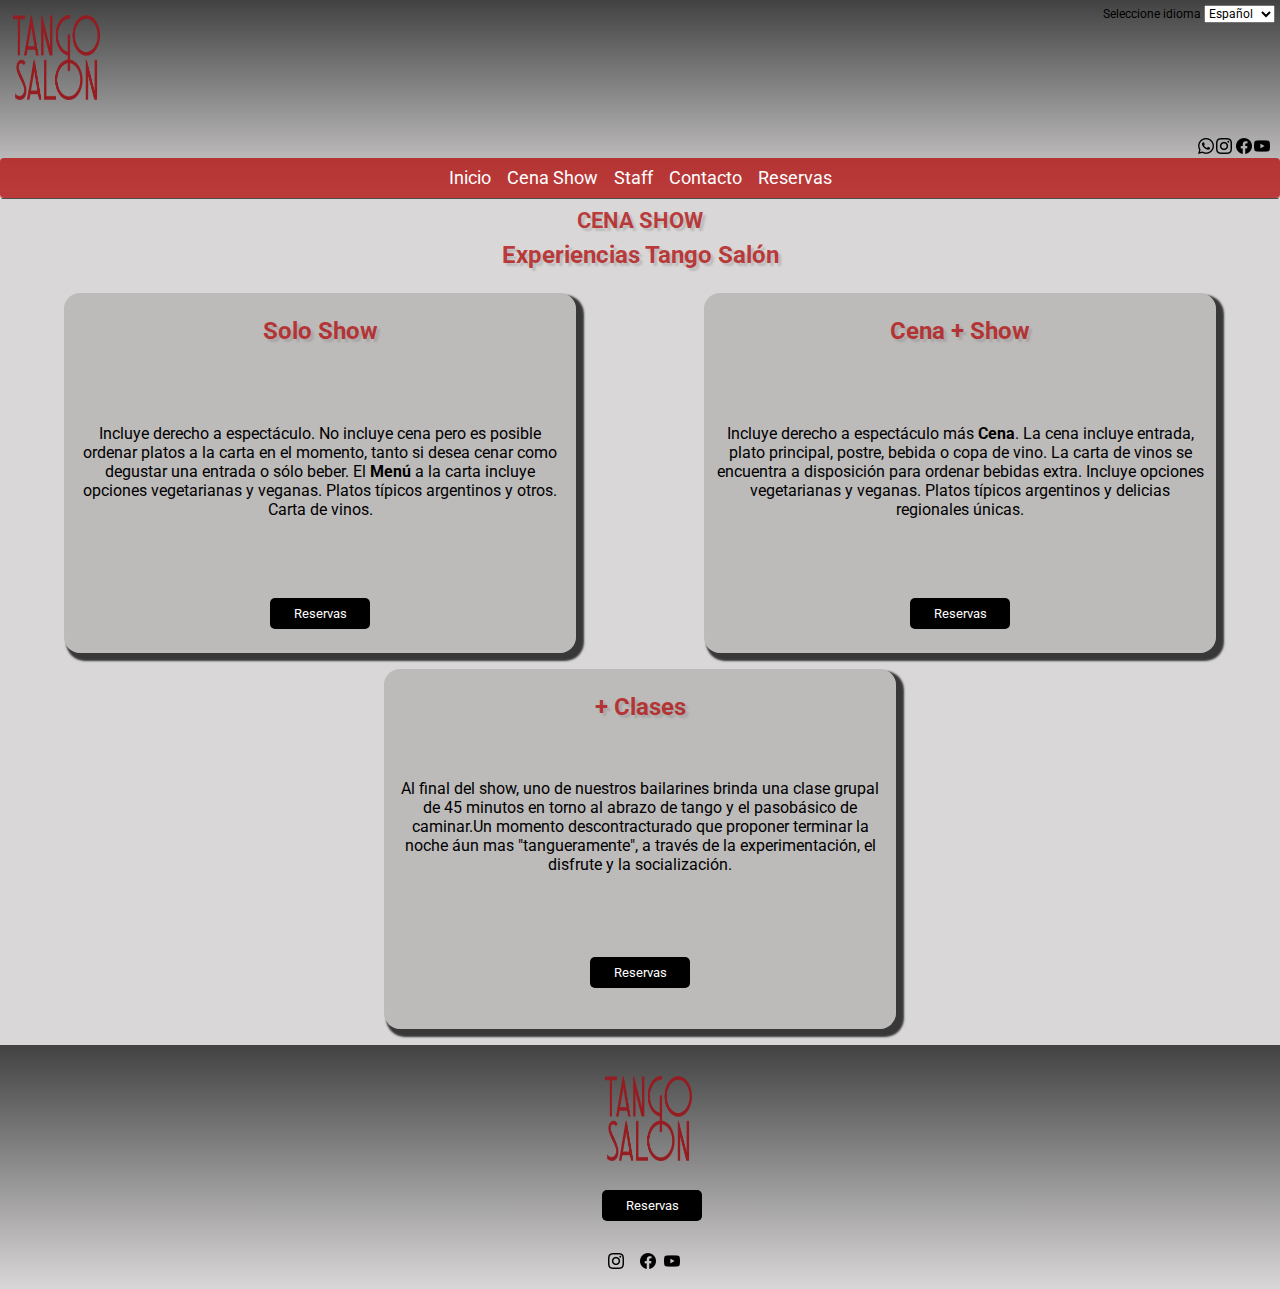
==== commit 9ac75e5a: "Se eliminaron y agregaron archivos a la carpeta img, y se realizaron modificaciones en todos los arc" ====
--- a/pages/cena-show.html
+++ b/pages/cena-show.html
@@ -10,6 +10,7 @@
     <link rel="preconnect" href="https://fonts.gstatic.com" crossorigin>
     <link href="https://fonts.googleapis.com/css2?family=Roboto&display=swap" rel="stylesheet">
     <link rel="preconnect" href="https://fonts.googleapis.com">
+    <link rel="icon" href="../img/tangosalon-logo.png">
     <title>Tango Salón-Cena Show</title>
 </head>
 
--- a/css/style.css
+++ b/css/style.css
@@ -33,11 +33,7 @@
   border-bottom: rgba(90, 81, 81, 0.61) solid 1px;
   border-bottom-left-radius: 3px;
   border-bottom-right-radius: 3px;
-  background: linear-gradient(rgba(0, 0, 0, 0.74), rgba(121, 113, 113, 0.281));
-}
-
-.top-header {
-  display: flex;
+  background: linear-gradient(rgba(121, 113, 113, 0.281), rgba(0, 0, 0, 0.822));
 }
 
 .selector {
@@ -56,6 +52,10 @@
   width: 60px;
   height: 60px;
   padding: 5px;
+}
+
+.container {
+  padding-left: 0.3rem;
 }
 
 .barra-pages {
@@ -82,13 +82,12 @@
   gap: 0, 5rem;
 }
 
-/* versíón tablet--header */
+/* versíón tablet--header-desktop */
 @media (min-width: 768px) {
   header {
     display: grid;
     grid-template-columns: 1fr 1fr;
     grid-template-rows: 2fr 1fr;
-    background-color: rgba(121, 113, 113, 0.281);
     border-bottom: rgba(90, 81, 81, 0.61) solid 1px;
     border-bottom-left-radius: 3px;
     border-bottom-right-radius: 3px;
@@ -313,9 +312,10 @@
   gap: 1rem;
   margin: 1rem;
   padding: 10px;
+  transition: 1s 1s all ease;
 }
 .contacto:hover {
-  transform: rotate(360dg);
+  transform: rotateY(360deg);
   background-color: rgba(191, 228, 119, 0.363);
   box-shadow: 2px 2px 2px 3px rgba(0, 0, 0, 0.74);
   border-radius: 5px;
@@ -391,7 +391,7 @@
     padding: 10px;
   }
   .contacto:hover {
-    transform: rotate(360dg);
+    transform: rotateY(360dg);
     background-color: rgba(191, 228, 119, 0.363);
     box-shadow: 2px 2px 2px 3px rgba(0, 0, 0, 0.74);
     border-radius: 5px;
@@ -401,6 +401,11 @@
     margin-top: 1rem;
     display: grid;
     justify-self: center;
+    transition: 1s all ease;
+  }
+  .wrapp-mapa:hover {
+    transform: rotateY(360deg);
+    background-color: rgba(191, 228, 119, 0.363);
     box-shadow: 2px 2px 2px 3px rgba(0, 0, 0, 0.74);
     border-radius: 5px;
   }
@@ -453,6 +458,12 @@
   border-radius: 1rem;
   padding: 0.5rem;
   box-shadow: 5px 5px 2px 3px rgba(0, 0, 0, 0.74);
+  transition: 1s 1s all ease;
+}
+.solo:hover,
+.cena-show:hover,
+.clases:hover {
+  transform: translatey(-5px);
 }
 
 .clases {
@@ -472,6 +483,7 @@
 }
 .boton-reservas:hover {
   transform: scale(1.1);
+  background-color: rgba(179, 17, 17, 0.788);
 }
 
 .boton-reservas3 {
@@ -488,6 +500,7 @@
 }
 .boton-reservas3:hover {
   transform: scale(1.1);
+  background-color: rgba(179, 17, 17, 0.788);
 }
 
 /* cena-show-tablet */
@@ -506,6 +519,10 @@
     justify-self: center;
     width: 80vh;
     box-shadow: 5px 5px 2px 3px rgba(0, 0, 0, 0.74);
+    transition: 1s 1s all ease;
+  }
+  .clases:hover {
+    transform: translateX(20px);
   }
   .cena-show {
     display: flex;
@@ -582,14 +599,14 @@
   font-size: 1.3rem;
 }
 
-h2 {
+h1 {
   display: flex;
   justify-content: center;
   margin: 0.5rem;
   font-size: 1.4rem;
 }
 
-h4 {
+h3 {
   display: flex;
   justify-content: center;
   margin-bottom: 0.5rem;
@@ -615,6 +632,12 @@
   margin: 1rem;
   border-radius: 5px;
   background-color: rgba(121, 113, 113, 0.281);
+  transition: 2s all ease;
+}
+.musicos-fotos:hover,
+.bailarines-fotos:hover {
+  transform: scale(1.02);
+  background-color: rgba(191, 228, 119, 0.363);
 }
 
 /* staff-main-tablet */
@@ -674,6 +697,8 @@
   justify-content: center;
   align-items: center;
   gap: 10px;
+  margin-right: 1rem;
+  margin-left: 1rem;
 }
 .datos .comentario {
   display: flex;
@@ -695,19 +720,22 @@
   display: flex;
   justify-content: center;
   margin-top: 0.3rem;
+  margin-right: 2rem;
 }
 .datos .de-acuerdo .boton {
   padding: 0.3rem;
   justify-content: center;
   border-radius: 4px;
+  transition: 1s all ease;
 }
 .datos .de-acuerdo .boton:hover {
   background-color: rgba(179, 17, 17, 0.788);
-  transform: scale(1.1);
+  transform: scale(1.1) rotate(360deg);
 }
 .datos .click {
   display: flex;
   gap: 0.3rem;
+  margin-bottom: 1rem;
 }
 
 .cajita {
@@ -721,8 +749,16 @@
   flex-direction: column;
   gap: 0.7rem;
   margin-bottom: 0.3rem;
-}
-.vias h4 {
+  transition: 2s all ease;
+}
+.vias:hover {
+  background-color: gray;
+  border-radius: 5px;
+  transform: translateY(-5px);
+  box-shadow: 2px 2px 2px 1px rgba(0, 0, 0, 0.74);
+  padding: 3px;
+}
+.vias h3 {
   margin: 0.3rem;
 }
 
@@ -731,6 +767,7 @@
 }
 .redes-contacto .nav-social {
   margin-top: 1rem;
+  margin-bottom: 0.5rem;
 }
 
 @media (min-width: 768px) {
@@ -739,7 +776,7 @@
     grid-column: span 2;
   }
   .titulo-contacto {
-    margin: 0.4rem;
+    margin: 0.3rem;
     display: flex;
     flex-direction: row;
     justify-content: start;
@@ -779,8 +816,9 @@
   }
   .datos .de-acuerdo {
     display: flex;
-    justify-content: center;
+    align-self: center;
     margin-top: 0.3rem;
+    margin-right: 4.3rem;
   }
   .datos .de-acuerdo .boton {
     padding: 0.3rem;
@@ -795,29 +833,81 @@
     display: flex;
     gap: 0.3rem;
     margin-bottom: 0.5rem;
-  }
-}
-.vias1 {
-  display: flex;
-  flex-direction: row;
-  justify-content: center;
-  text-shadow: 3px 3px 2px rgba(121, 113, 113, 0.281);
-}
-
-.redes-contacto {
-  margin-top: 0.8rem;
-  text-shadow: 3px 3px 2px rgba(121, 113, 113, 0.281);
-}
-.redes-contacto .nav-social {
-  margin-top: 1rem;
-}
-
+    align-self: start;
+    padding-left: 0.3rem;
+  }
+  .datos .click-parrafo {
+    display: flex;
+    align-items: start;
+  }
+  .vias {
+    display: flex;
+    align-items: center;
+    flex-direction: column;
+    gap: 0.7rem;
+    margin-bottom: 0.3rem;
+    transition: 2s all ease;
+  }
+  .vias:hover {
+    margin: 2rem;
+    border-radius: 1rem;
+  }
+  .vias1 {
+    display: flex;
+    flex-direction: row;
+    justify-content: center;
+    text-shadow: 3px 3px 2px rgba(121, 113, 113, 0.281);
+  }
+  .redes-contacto {
+    margin-top: 0.8rem;
+    text-shadow: 3px 3px 2px rgba(121, 113, 113, 0.281);
+  }
+  .redes-contacto .nav-social {
+    margin-top: 1rem;
+  }
+}
 @media (min-width: 1200px) {
+  .titulo-contacto {
+    margin: 1rem;
+  }
   .varios {
     margin-top: 0.3rem;
     display: flex;
     flex-direction: column;
     justify-content: space-between;
+  }
+  .datos {
+    display: flex;
+    flex-direction: column;
+    justify-content: start;
+    align-items: center;
+    gap: 10px;
+    margin-left: 1rem;
+  }
+  .datos .de-acuerdo {
+    display: flex;
+    align-self: center;
+    margin-top: 0.3rem;
+    margin-right: 6.6rem;
+  }
+  .datos .de-acuerdo .boton {
+    padding: 0.3rem;
+    justify-content: center;
+    border-radius: 4px;
+  }
+  .datos .de-acuerdo .boton:hover {
+    background-color: rgba(179, 17, 17, 0.788);
+    transform: scale(1.1) translate(20px);
+  }
+  .datos .click {
+    display: flex;
+    gap: 0.5rem;
+    margin-bottom: 0.5rem;
+    align-self: start;
+  }
+  .datos .click-parrafo {
+    display: flex;
+    align-items: start;
   }
 }
 /* reservas-main-mobile */
@@ -833,6 +923,11 @@
   margin-top: 1rem;
   margin-bottom: 2rem;
   padding-top: 0.5rem;
+  transition: 1s all ease;
+}
+.elegir:hover {
+  transform: translateY(20px);
+  background-color: gray;
 }
 .elegir .solo-reservas {
   display: flex;
@@ -891,7 +986,7 @@
     display: grid;
     justify-self: start;
   }
-  .formulario-reservas h2 {
+  .formulario-reservas h1 {
     margin-top: 2rem;
   }
   .elegir {
@@ -914,27 +1009,46 @@
     gap: 1rem;
     padding-bottom: 0.4rem;
   }
+  .elegir .boton-elegir {
+    padding: 2px;
+    border-radius: 5px;
+  }
   .elegir .boton-elegir:hover {
     background-color: rgba(179, 17, 17, 0.788);
     color: white;
+    transform: scale(1.1);
   }
   .donde-estamos {
     display: grid;
     justify-items: center;
-    margin-top: 0.1rem;
-  }
-  .donde-estamos h3 {
+    gap: 0.3rem;
+    margin-top: 0.5rem;
+  }
+  .donde-estamos h2 {
     display: flex;
     justify-content: center;
     font-size: 1.4rem;
   }
   .donde-estamos .ubicacion {
     margin: 0;
-    padding-bottom: 0.3rem;
+    padding-bottom: 0.5rem;
   }
   .wrapp-mapa2 {
     margin-top: 0.5rem;
     padding: 0;
+    transition: 2s ease;
+  }
+  .wrapp-mapa2:hover {
+    transform: translateY(20px);
+  }
+}
+/* reservas-main desktop*/
+@media (min-width: 1200px) {
+  .donde-estamos {
+    display: grid;
+    justify-items: center;
+    gap: 0.4rem;
+    margin-top: 0.4rem;
   }
 }
 
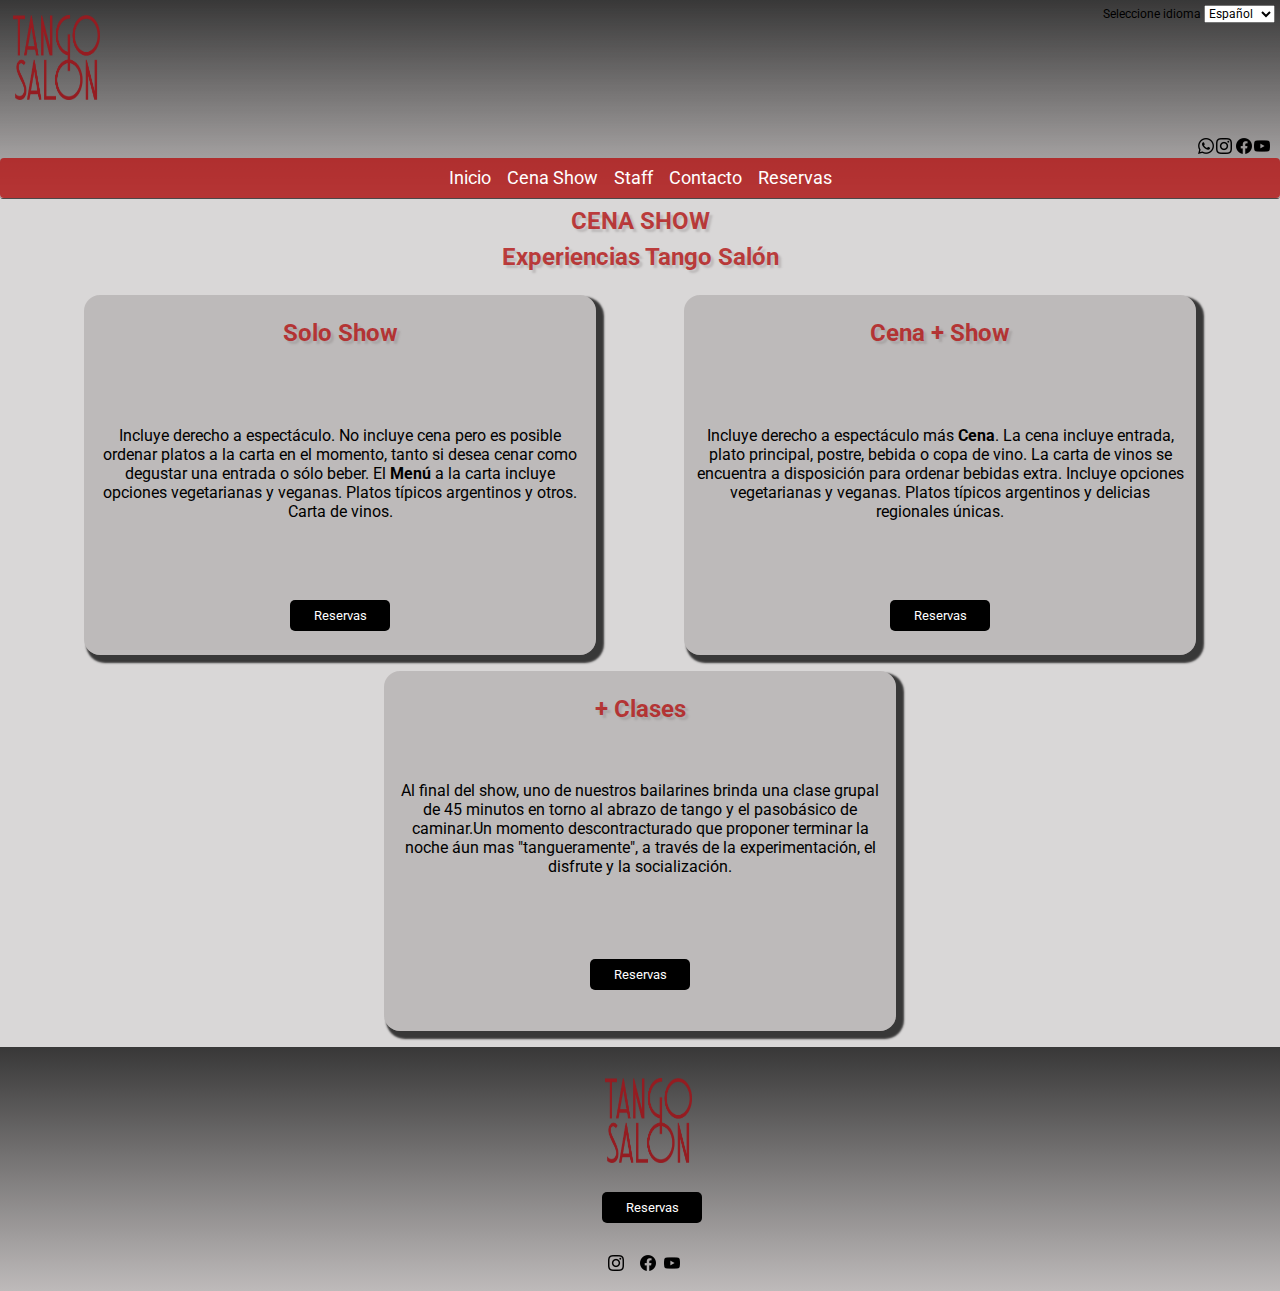
==== commit d3a10675: "Se realizaron modificaciones en todos los archivos html, en los archivos index.scss y reservas.scss" ====
--- a/pages/cena-show.html
+++ b/pages/cena-show.html
@@ -1,15 +1,15 @@
 <!DOCTYPE html>
-<html lang="en">
+<html lang="es">
 
 <head>
     <meta charset="UTF-8">
     <meta name="viewport" content="width=device-width, initial-scale=1.0">
     <meta name="description" content="Conozca nuestras diferentes propuestas para disfrutar el show">
-    <link rel="stylesheet" href="../css/style.css">
     <link rel="preconnect" href="https://fonts.googleapis.com">
     <link rel="preconnect" href="https://fonts.gstatic.com" crossorigin>
     <link href="https://fonts.googleapis.com/css2?family=Roboto&display=swap" rel="stylesheet">
     <link rel="preconnect" href="https://fonts.googleapis.com">
+    <link rel="stylesheet" href="../css/style.css">
     <link rel="icon" href="../img/tangosalon-logo.png">
     <title>Tango Salón-Cena Show</title>
 </head>
@@ -50,7 +50,7 @@
 
 
         <div class="barra-pages">
-            <nav id="menú">
+            <nav>
                 <ul class="nav-list">
                     <li><a href="../index.html">Inicio</a></li>
                     <li><a href="./cena-show.html">Cena Show</a></li>
@@ -66,7 +66,7 @@
 
     <body>
 
-        <main>
+        <main class="contenedor">
 
 
             <div class="top-cena">
@@ -122,7 +122,7 @@
             <div class="cajón-footer">
 
                 <div class="boton-tango">
-                    <a href="#menú"><img class="logo" src="../img/tangosalon-logo.png" alt="tango salón"></a>
+                    <a href="../index.html"><img class="logo" src="../img/tangosalon-logo.png" alt="tango salón"></a>
                 </div>
 
                 <div class="redes-footer">
--- a/css/style.css
+++ b/css/style.css
@@ -22,6 +22,15 @@
 
 img {
   max-width: 100%;
+}
+
+.contenedor {
+  max-width: 1200px;
+  margin: 0 auto;
+}
+
+body {
+  background-color: rgba(121, 113, 113, 0.281);
 }
 
 /* header */
@@ -33,7 +42,14 @@
   border-bottom: rgba(90, 81, 81, 0.61) solid 1px;
   border-bottom-left-radius: 3px;
   border-bottom-right-radius: 3px;
-  background: linear-gradient(rgba(121, 113, 113, 0.281), rgba(0, 0, 0, 0.822));
+  background: linear-gradient(rgba(0, 0, 0, 0.74), rgba(121, 113, 113, 0.281));
+}
+
+.logo {
+  display: flex;
+  width: 60px;
+  height: 60px;
+  padding: 5px;
 }
 
 .selector {
@@ -45,17 +61,6 @@
 }
 .selector .desplegable {
   font-size: 8px;
-}
-
-.logo {
-  display: flex;
-  width: 60px;
-  height: 60px;
-  padding: 5px;
-}
-
-.container {
-  padding-left: 0.3rem;
 }
 
 .barra-pages {
@@ -237,11 +242,6 @@
   flex-direction: column;
   justify-content: center;
   align-items: center;
-  background-color: rgba(121, 113, 113, 0.281);
-}
-
-h1 {
-  font-size: 1.4rem;
 }
 
 .bienvenida {
@@ -249,6 +249,9 @@
   display: flex;
   padding-top: 10px;
   text-shadow: 3px 3px 2px rgba(121, 113, 113, 0.281);
+}
+.bienvenida h1 {
+  font-size: 1.3rem;
 }
 
 h2 {
@@ -265,7 +268,7 @@
   width: 70vw;
   padding-top: 5px;
   margin: 1rem;
-  font-size: 10px;
+  font-size: 0.9rem;
   text-align: center;
 }
 
@@ -277,7 +280,7 @@
   width: 70vw;
   padding-top: 5px;
   margin: 1rem;
-  font-size: 10px;
+  font-size: 0.9rem;
   text-align: center;
 }
 
@@ -335,13 +338,9 @@
   main {
     display: grid;
     grid-template-columns: 1fr 1fr;
-    background-color: rgba(121, 113, 113, 0.281);
   }
   h1 {
     font-size: 1.5rem;
-  }
-  h2 {
-    font-size: 1rem;
   }
   .bienvenida {
     display: grid;
@@ -375,12 +374,18 @@
     font-size: 1rem;
     text-align: center;
   }
+  .quienes-somos h2 {
+    font-size: 1.4rem;
+  }
   .nuestro-salón {
     width: 40vw;
     padding-top: 5px;
     font-size: 1rem;
     text-align: center;
   }
+  .nuestro-salón h2 {
+    font-size: 1.4rem;
+  }
   .parrafo {
     margin: 5px;
   }
@@ -428,7 +433,7 @@
   display: flex;
   justify-content: center;
   margin: 0.5rem;
-  font-size: 1.4rem;
+  font-size: 1.3rem;
   color: rgba(179, 17, 17, 0.788);
   text-shadow: 3px 3px 2px rgba(121, 113, 113, 0.281);
 }
@@ -509,8 +514,8 @@
     display: grid;
     grid-column: span 2;
   }
-  h1,
-  h2 {
+  .top-cena h1,
+  .top-cena h2 {
     font-size: 1.5rem;
   }
   .clases {
@@ -603,7 +608,10 @@
   display: flex;
   justify-content: center;
   margin: 0.5rem;
-  font-size: 1.4rem;
+}
+
+h2 {
+  font-size: 1.2rem;
 }
 
 h3 {
@@ -646,6 +654,10 @@
     display: grid;
     grid-column: span 2;
     justify-items: center;
+    font-size: 1.5rem;
+  }
+  .titulo-artistas {
+    font-size: 1.5rem;
   }
   .musicos-wrapper {
     display: grid;
@@ -689,6 +701,7 @@
   justify-content: center;
   flex-direction: column;
   align-items: center;
+  font-size: 1.4rem;
 }
 
 .datos {
@@ -759,6 +772,7 @@
   padding: 3px;
 }
 .vias h3 {
+  font-size: 1.3rem;
   margin: 0.3rem;
 }
 
@@ -911,6 +925,10 @@
   }
 }
 /* reservas-main-mobile */
+.top-reservas {
+  font-size: 1.3rem;
+}
+
 .elegir {
   display: flex;
   flex-direction: column;
@@ -962,6 +980,9 @@
   align-items: center;
   margin-bottom: 0.5rem;
 }
+.titulo-info h2 {
+  font-size: 1.3rem;
+}
 
 .ubicacion {
   display: flex;
@@ -973,21 +994,24 @@
 
 .wrapp-mapa2 {
   display: flex;
-  flex-direction: column;
-  justify-content: center;
-  align-items: center;
-  width: 100%;
-  padding: 2rem;
+  justify-content: center;
+  align-items: center;
+  width: 90vw;
+  padding: 1rem;
 }
 
 /* reservas-main tablet */
 @media (min-width: 768px) {
+  .top-reservas {
+    font-size: 1.4rem;
+  }
   .formulario-reservas {
     display: grid;
     justify-self: start;
   }
   .formulario-reservas h1 {
     margin-top: 2rem;
+    font-size: 1.5rem;
   }
   .elegir {
     display: flex;
@@ -1027,7 +1051,7 @@
   .donde-estamos h2 {
     display: flex;
     justify-content: center;
-    font-size: 1.4rem;
+    font-size: 1.5rem;
   }
   .donde-estamos .ubicacion {
     margin: 0;
@@ -1035,6 +1059,7 @@
   }
   .wrapp-mapa2 {
     margin-top: 0.5rem;
+    width: 100%;
     padding: 0;
     transition: 2s ease;
   }
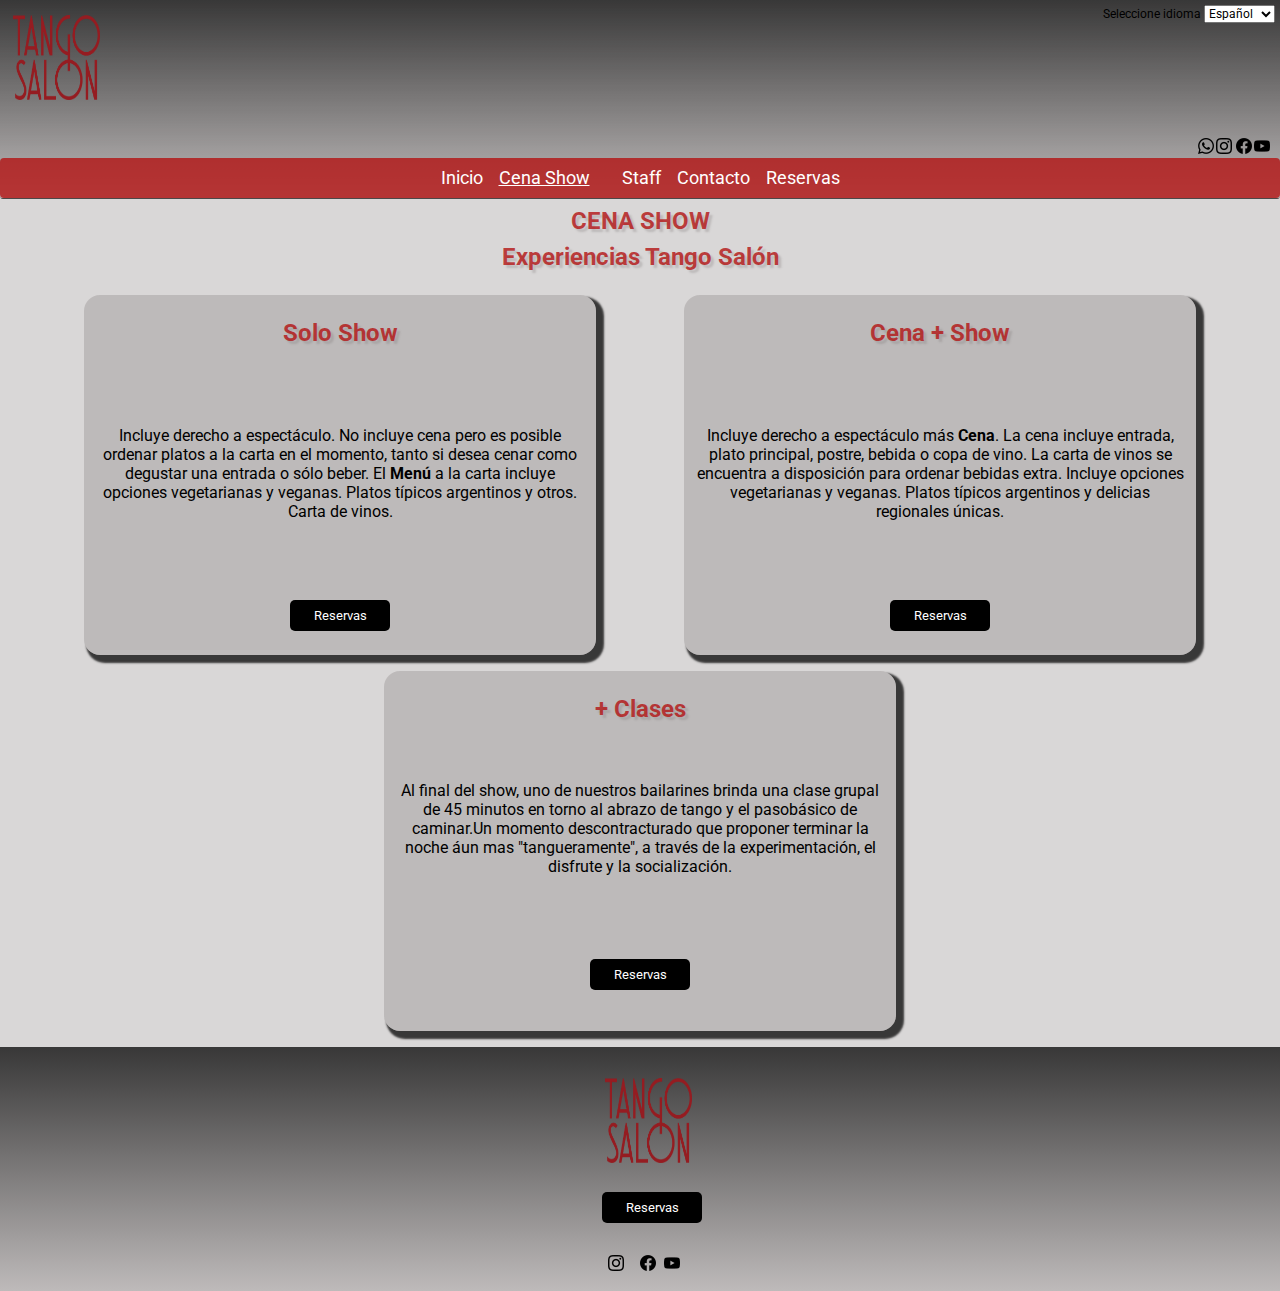
==== commit 0f1a7a89: "Se agregó a todos los archivos html la clase active y se agregó link de instagram a la página contat" ====
--- a/pages/cena-show.html
+++ b/pages/cena-show.html
@@ -53,7 +53,7 @@
             <nav>
                 <ul class="nav-list">
                     <li><a href="../index.html">Inicio</a></li>
-                    <li><a href="./cena-show.html">Cena Show</a></li>
+                    <li><a class= "active" href="./cena-show.html">Cena Show</ahref=></li>
                     <li><a href="./staff.html">Staff</a></li>
                     <li><a href="./contacto.html">Contacto</a></li>
                     <li><a href="./reservas.html">Reservas</a></li>
--- a/css/style.css
+++ b/css/style.css
@@ -22,6 +22,10 @@
 
 img {
   max-width: 100%;
+}
+
+.active {
+  text-decoration: underline;
 }
 
 .contenedor {
